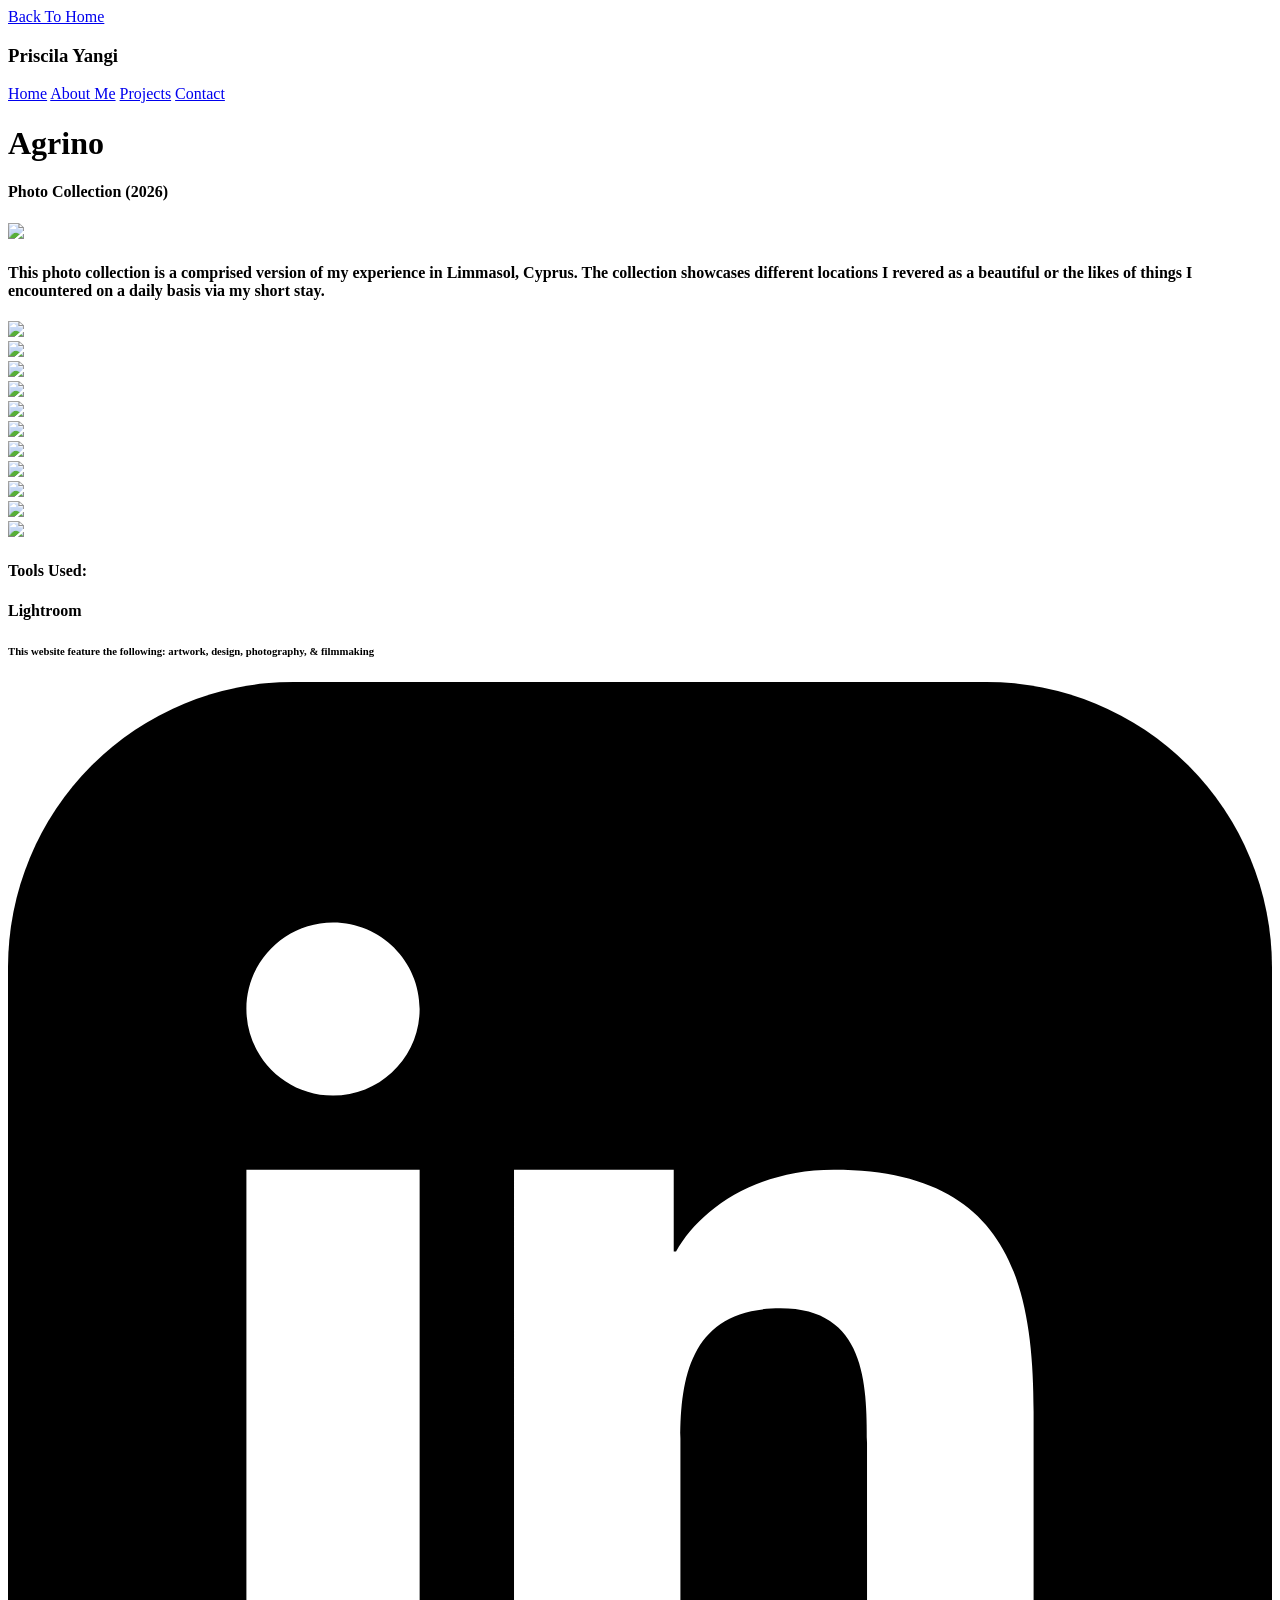
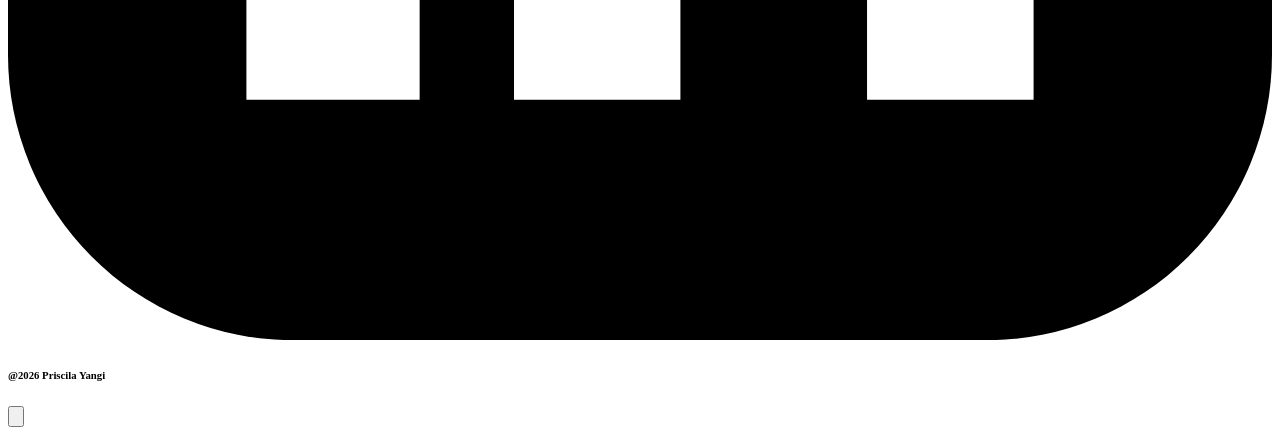
==== agrino.html @ fb5095ad "Add files via upload" ====
<!DOCTYPE html>
<html lang="en">
<head>
    <meta charset="UTF-8">
    <meta name="viewport" content="width=device-width, initial-scale=1.0">
    <link rel="stylesheet" type="text/css" href="css/style.css">
    <title>Agrino - Priscila Yangi</title>
    <link rel="icon" type="image/x-icon" href="/assets/favicon.ico">
</head>
<body>
    
    <a id="goBackBtn" title="Back To Home" href="index.html">Back To Home</a>

    <div class="main-nav">
        <header><h3>Priscila Yangi</h3></header>
        <nav>
            <a href="index.html#home">Home</a>
            <a href="index.html#about">About Me</a>
            <a href="index.html#projects" class="active">Projects</a>
            <a href="index.html#contact">Contact</a>
        </nav>
    </div>

    <main class="case-study-page">

        <!-- Header -->
        <div class="case-title-section">
            <h1 class="case-title">Agrino</h1>
            <h4 class="case-subtitle">Photo Collection (2026)</h4>
        </div>

        <!-- CAROUSEL 1 -->
        <div class="case-gallery-group full-box">
            <div class="carousel-wrapper">
                <!-- CAROUSEL IMAGES-->
                <div class="carousel-track">
                    <div class="carousel-slide graphic-popup-trigger">
                        <img src="images/agrino/trees.jpg" class="case-image">
                    </div>
                </div>
            </div>
        </div>

        <!-- Description -->
        <div class="case-text-section">
            <h4 class="case-paragraph">
               This photo collection is a comprised version of my experience in Limmasol, Cyprus. The collection showcases different locations I revered as a beautiful or the likes of things I encountered on a daily basis via my short stay. 
            </h4>
        </div>
        
        <!-- Long Image -->
        <div class="case-media-box full-box">
            <div class="media-container graphic-popup-trigger">
                <img src="images/agrino/seaview.jpg">
            </div>
        </div>
        
        <!-- Long Image -->
        <div class="case-media-box full-box">
            <div class="media-container graphic-popup-trigger">
                <img src="images/agrino/limassol-building.jpg">
            </div>
        </div>
        
        <!-- Long Image -->
        <div class="case-media-box full-box">
            <div class="media-container graphic-popup-trigger">
                <img src="images/agrino/rocks.jpg">
            </div>
        </div>
        
        <!-- Long Image -->
        <div class="case-media-box full-box">
            <div class="media-container graphic-popup-trigger">
                <img src="images/agrino/omodos.jpg">
            </div>
        </div>
        
        <!-- Long Image -->
        <div class="case-media-box full-box">
            <div class="media-container graphic-popup-trigger">
                <img src="images/agrino/rundown-home.jpg">
            </div>
        </div>
        
        <!-- Long Image -->
        <div class="case-media-box full-box">
            <div class="media-container graphic-popup-trigger">
                <img src="images/agrino/painting.jpg">
            </div>
        </div>
        
        <!-- Long Image -->
        <div class="case-media-box full-box">
            <div class="media-container graphic-popup-trigger">
                <img src="images/agrino/grafitti-x-person.jpg">
            </div>
        </div>
        
        <!-- Long Image -->
        <div class="case-media-box full-box">
            <div class="media-container graphic-popup-trigger">
                <img src="images/agrino/cat.jpg">
            </div>
        </div>
        
        <!-- Long Image -->
        <div class="case-media-box full-box">
            <div class="media-container graphic-popup-trigger">
                <img src="images/agrino/archaeology.jpg">
            </div>
        </div>
        
        <!-- Long Image -->
        <div class="case-media-box full-box">
            <div class="media-container graphic-popup-trigger">
                <img src="images/agrino/chair.jpg">
            </div>
        </div>
        
        <!-- Long Image -->
        <div class="case-media-box full-box">
            <div class="media-container graphic-popup-trigger">
                <img src="images/agrino/court.jpg">
            </div>
        </div>

        <!-- Tools -->
        <div class="case-metadata-row">
            <div class="meta-item-left"><h4>Tools Used:</h4></div>
            <div class="meta-item-right"><h4>Lightroom</h4></div>
        </div>

    </main>

    <!------------------------------------------------------------------------------------- 
    FOOTER
    -------------------------------------------------------------------------------------->
    <footer> 
        <div class="footer-left">
           <h6>This website feature the following: artwork, design, photography, & filmmaking</h6>
        </div>
        <div class="footer-right">
            <svg xmlns="http://w3.org" shape-rendering="geometricPrecision" text-rendering="geometricPrecision" image-rendering="optimizeQuality" fill-rule="evenodd" clip-rule="evenodd" viewBox="0 0 512 509.64"><rect width="512" height="509.64" rx="115.61" ry="115.61"/><path fill="#fff" d="M204.97 197.54h64.69v33.16h.94c9.01-16.16 31.04-33.16 63.89-33.16 68.31 0 80.94 42.51 80.94 97.81v116.92h-67.46l-.01-104.13c0-23.81-.49-54.45-35.08-54.45-35.12 0-40.51 25.91-40.51 52.72v105.86h-67.4V197.54zm-38.23-65.09c0 19.36-15.72 35.08-35.08 35.08-19.37 0-35.09-15.72-35.09-35.08 0-19.37 15.72-35.08 35.09-35.08 19.36 0 35.08 15.71 35.08 35.08zm-70.17 65.09h70.17v214.73H96.57V197.54z"/></svg>
            <h6>@2026 Priscila Yangi</h6>
        </div>
    </footer>

    
    <div id="graphic-popup" class="graphic-popup-overlay">
            <button class="graphic-popup-close" aria-label="Close viewer">
                <svg viewBox="0 0 24 24" xmlns="http://w3.org">
                    <path d="M19 6.41L17.59 5 12 10.59 6.41 5 5 6.41 10.59 12 5 17.59 6.41 19 12 13.41 17.59 19 19 17.59 13.41 12z"/>
                </svg>
            </button>
            <div class="graphic-popup-content">
                <img id="popup-target-img" src="" alt="Popup active image asset presentation" style="display: none;">
                <video id="popup-target-video" autoplay loop muted playsinline style="display: none;"></video>
            </div>
        </div>
    
    <!------------------------------------------------------------------------------------- 
    SCRIPTS
    -------------------------------------------------------------------------------------->
        <script src="https://cdn.jsdelivr.net/npm/gsap@3.15/dist/gsap.min.js"></script>
        <script src="https://cdn.jsdelivr.net/npm/gsap@3.15/dist/ScrollTrigger.min.js"></script>
        <script src="https://cdn.jsdelivr.net/npm/gsap@3.15/dist/ScrollToPlugin.min.js"></script>
    <script src="js/script.js"></script>
    
</body>
</html>
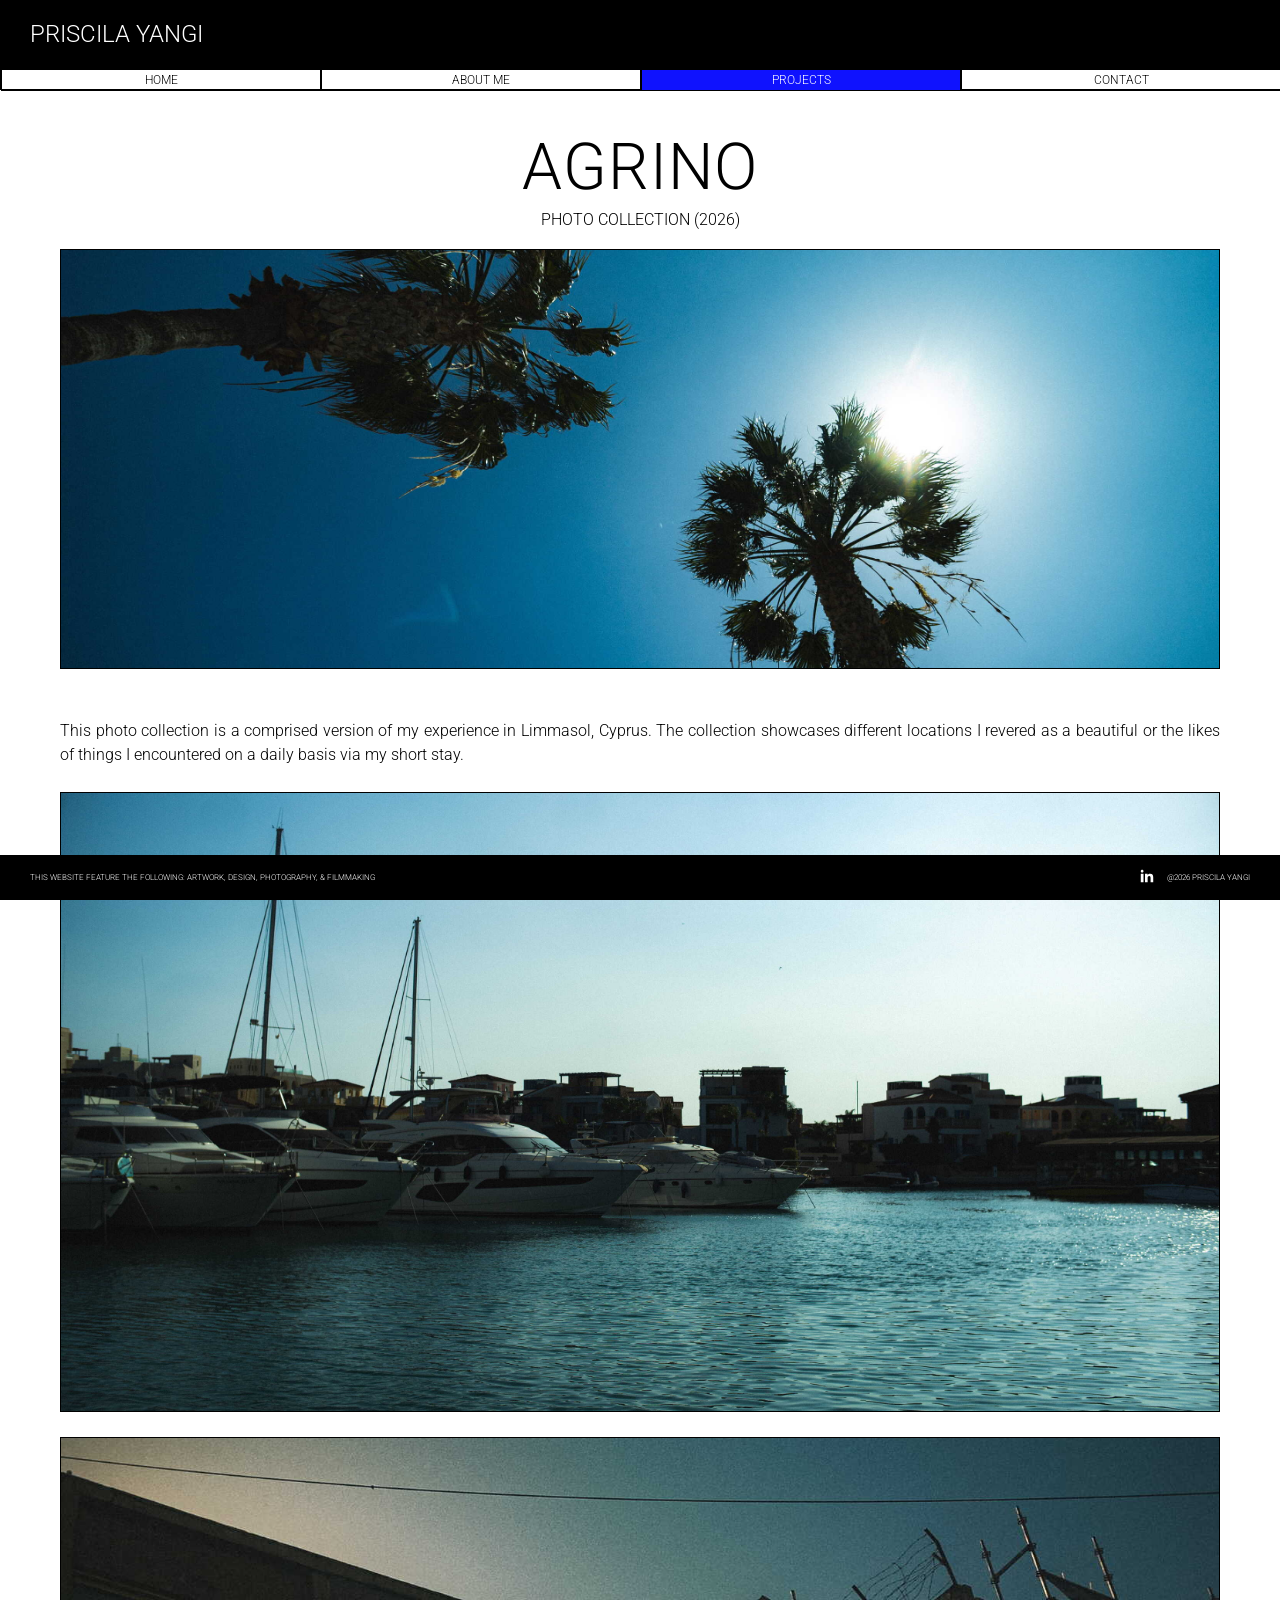
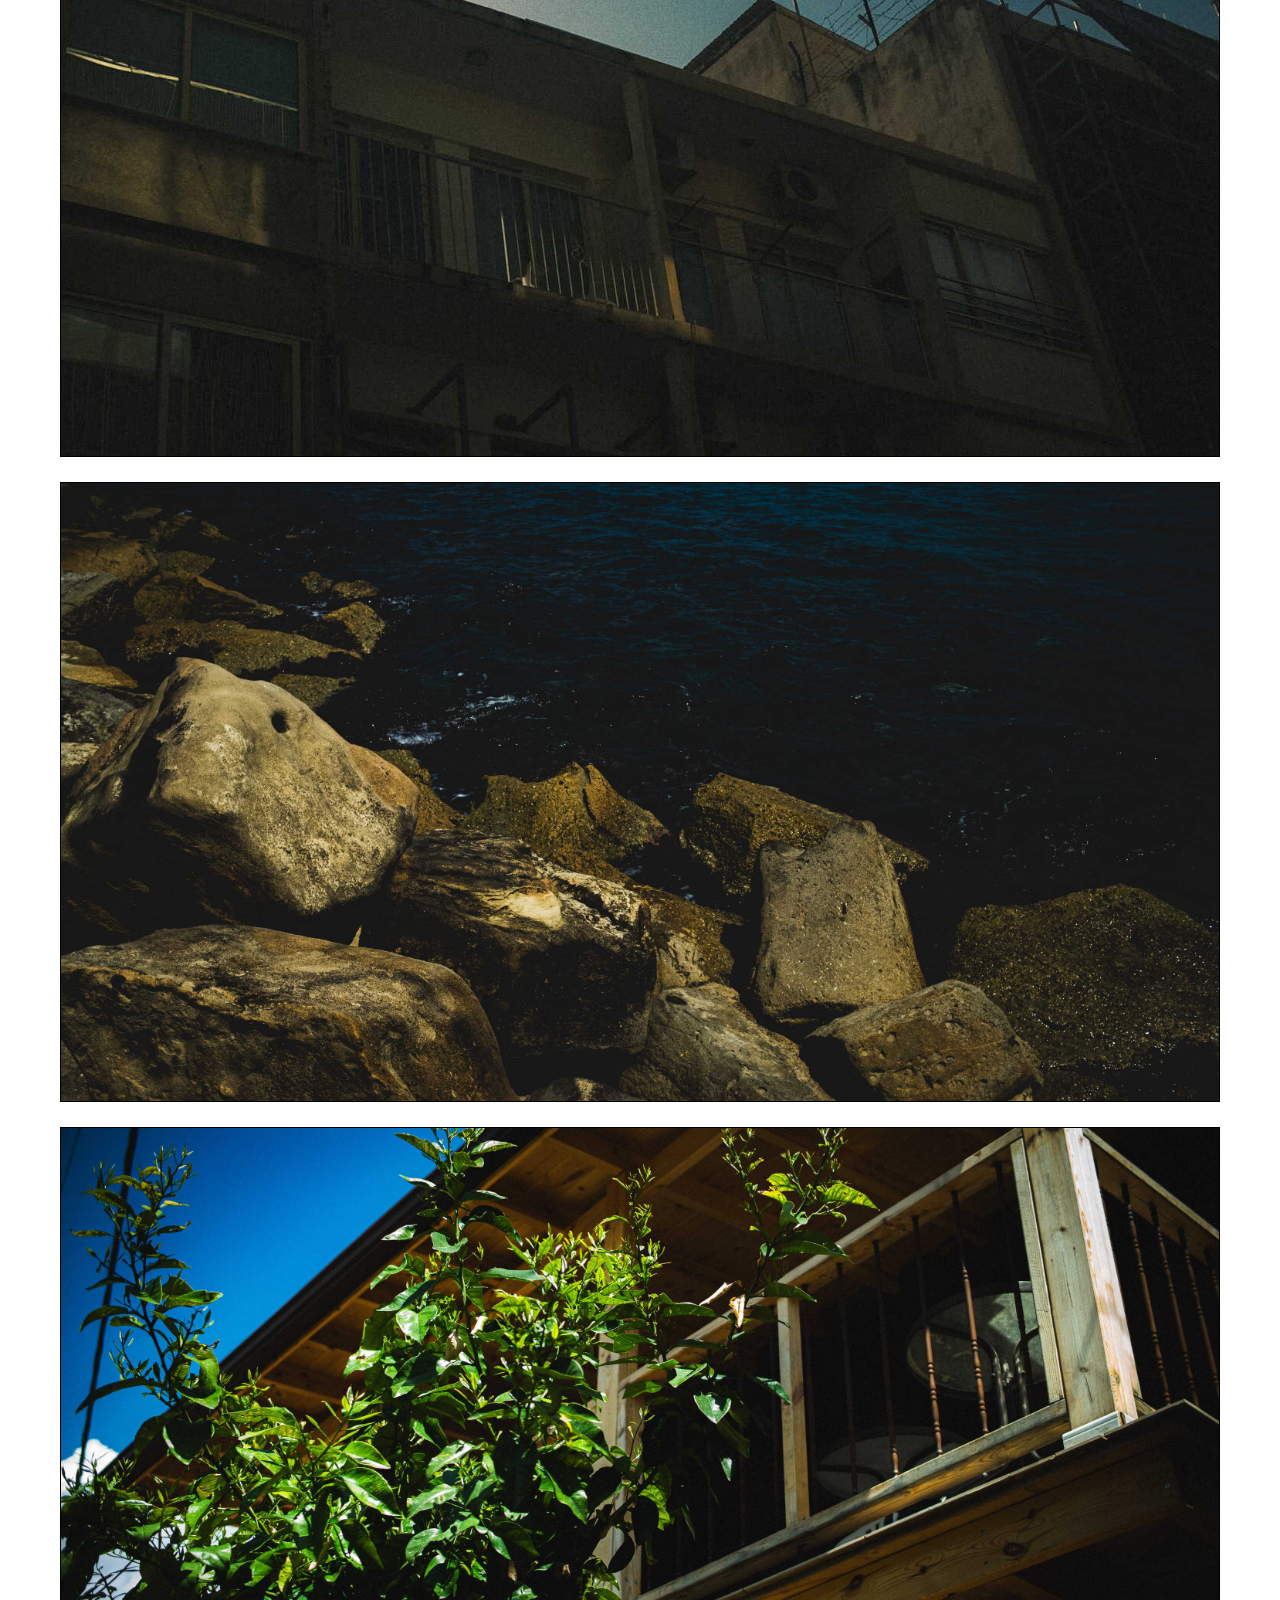
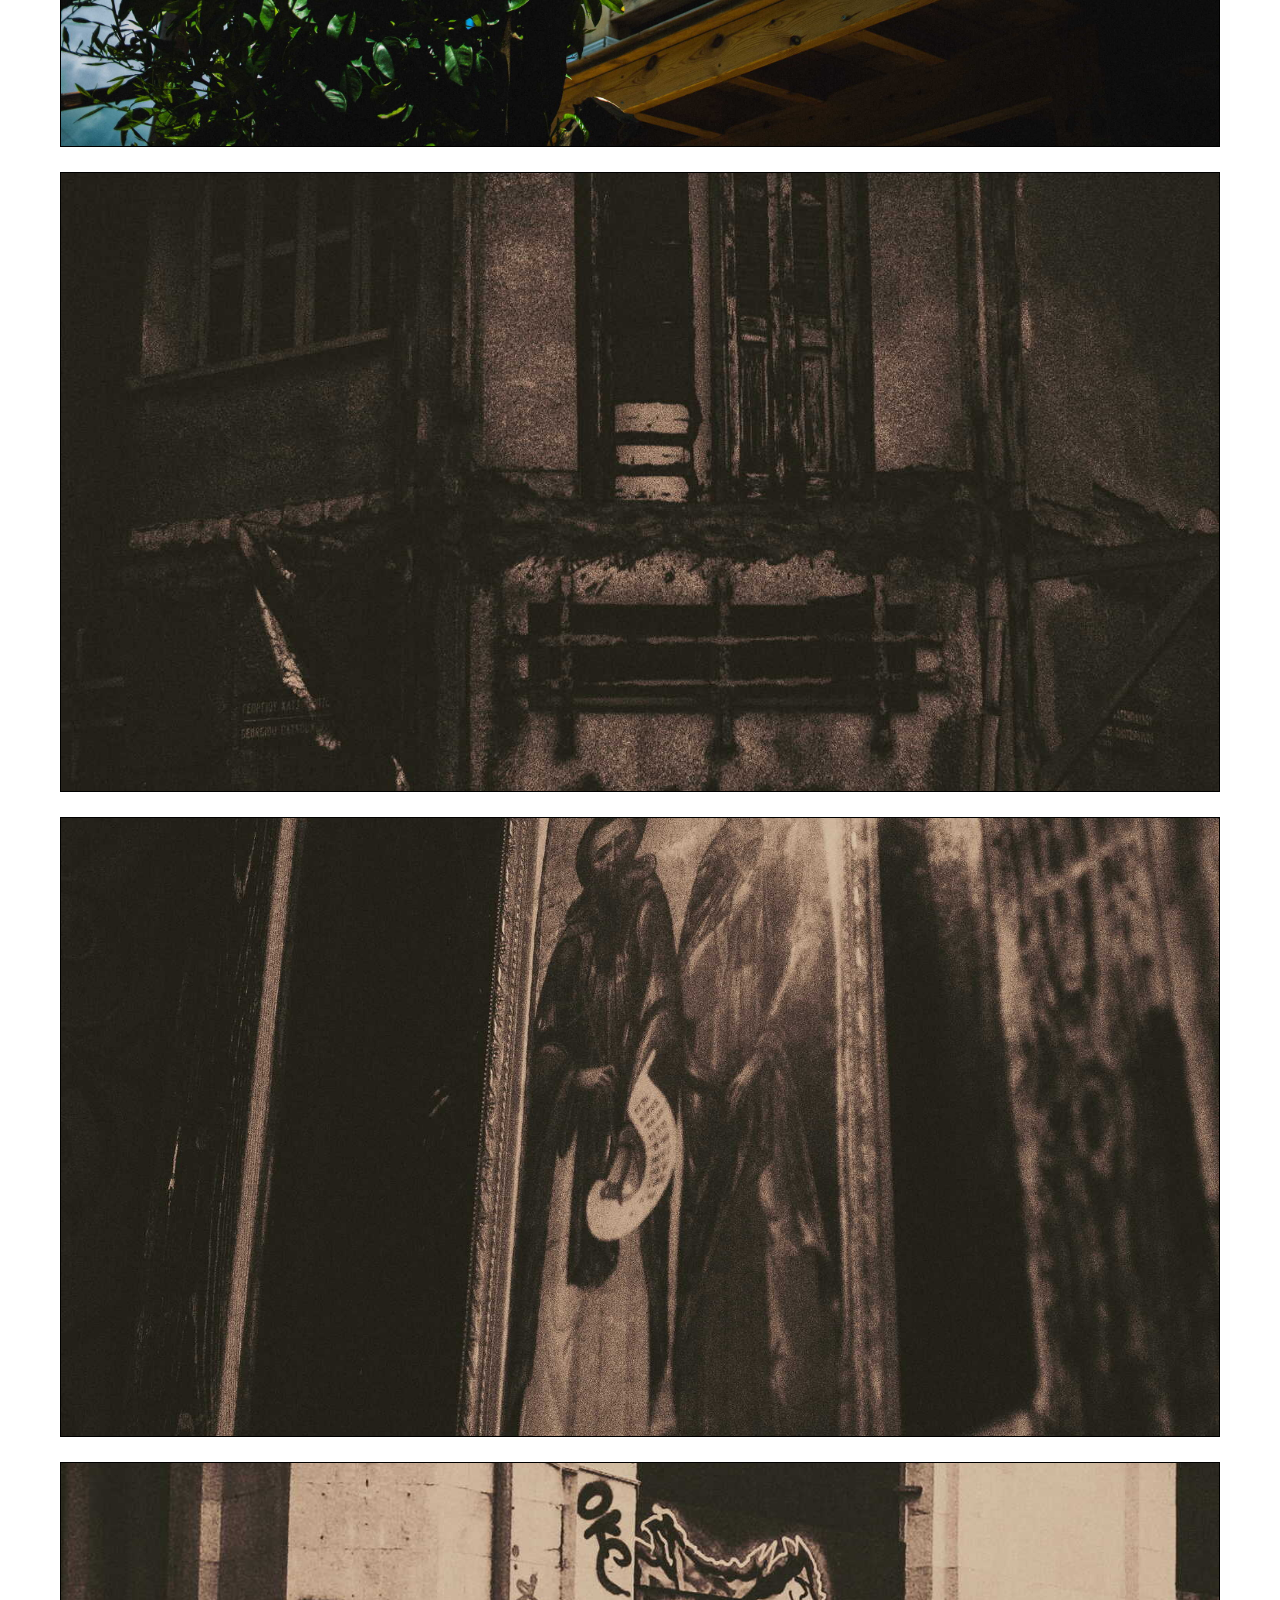
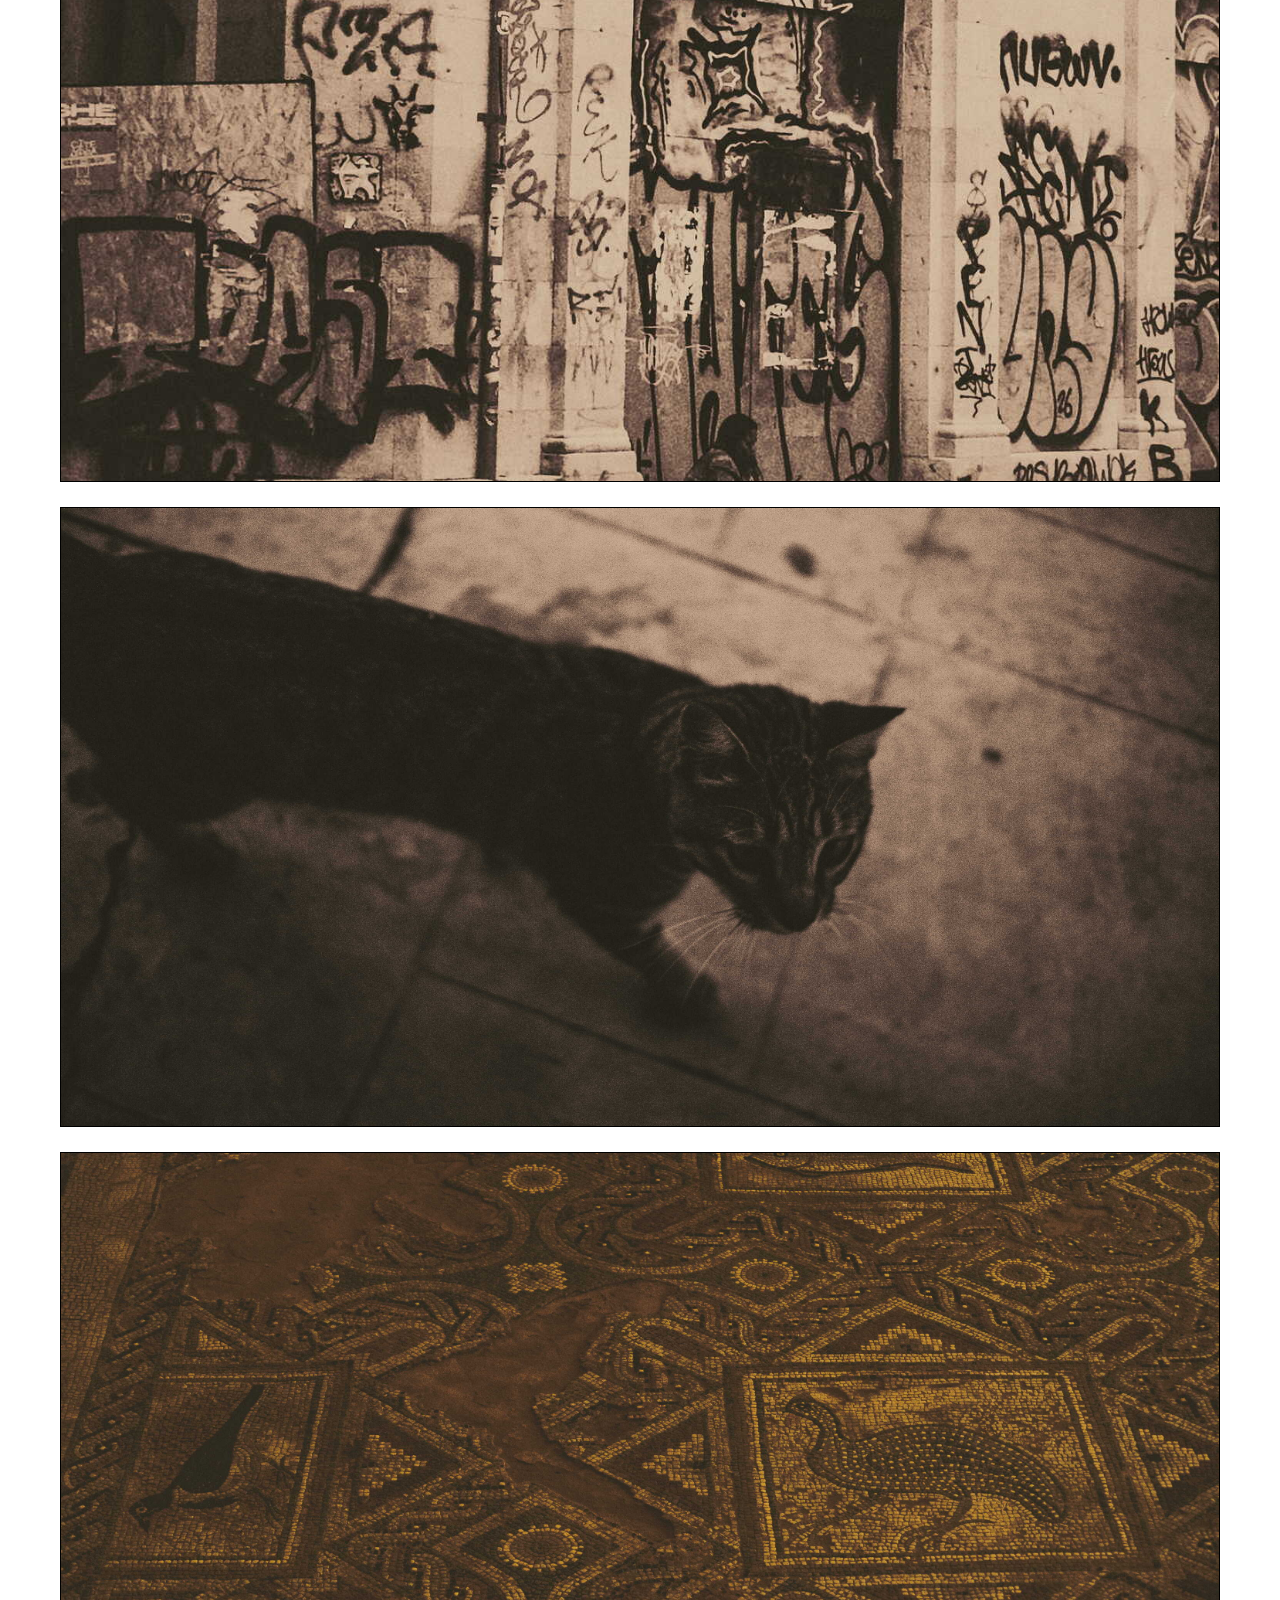
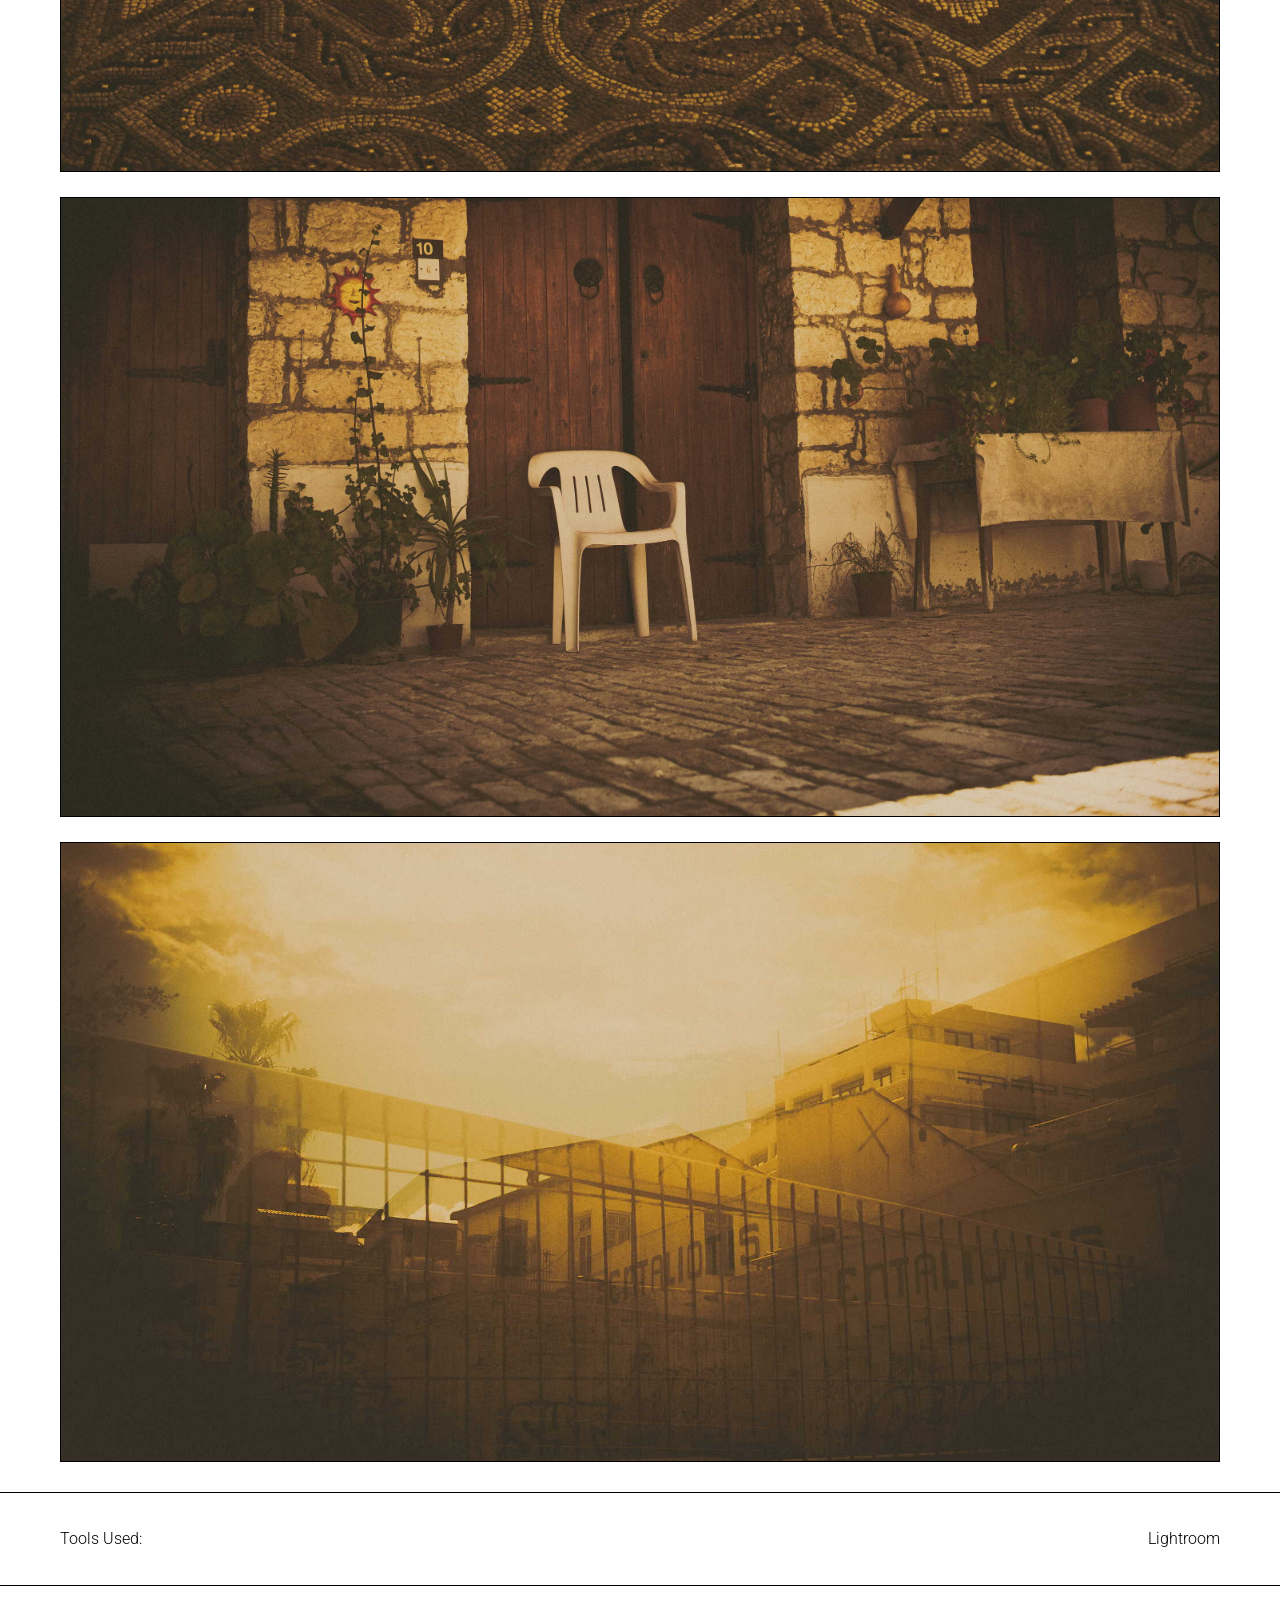
==== commit 1418bb55: "Add files via upload" ====
--- a/agrino.html
+++ b/agrino.html
@@ -140,8 +140,9 @@
         <div class="footer-left">
            <h6>This website feature the following: artwork, design, photography, & filmmaking</h6>
         </div>
+
         <div class="footer-right">
-            <svg xmlns="http://w3.org" shape-rendering="geometricPrecision" text-rendering="geometricPrecision" image-rendering="optimizeQuality" fill-rule="evenodd" clip-rule="evenodd" viewBox="0 0 512 509.64"><rect width="512" height="509.64" rx="115.61" ry="115.61"/><path fill="#fff" d="M204.97 197.54h64.69v33.16h.94c9.01-16.16 31.04-33.16 63.89-33.16 68.31 0 80.94 42.51 80.94 97.81v116.92h-67.46l-.01-104.13c0-23.81-.49-54.45-35.08-54.45-35.12 0-40.51 25.91-40.51 52.72v105.86h-67.4V197.54zm-38.23-65.09c0 19.36-15.72 35.08-35.08 35.08-19.37 0-35.09-15.72-35.09-35.08 0-19.37 15.72-35.08 35.09-35.08 19.36 0 35.08 15.71 35.08 35.08zm-70.17 65.09h70.17v214.73H96.57V197.54z"/></svg>
+            <a href="https://www.linkedin.com/in/priscilla-yangi-8616273a0/"><svg xmlns="http://www.w3.org/2000/svg" shape-rendering="geometricPrecision" text-rendering="geometricPrecision" image-rendering="optimizeQuality" fill-rule="evenodd" clip-rule="evenodd" viewBox="0 0 512 509.64"><rect width="512" height="509.64" rx="115.61" ry="115.61"/><path fill="#fff" d="M204.97 197.54h64.69v33.16h.94c9.01-16.16 31.04-33.16 63.89-33.16 68.31 0 80.94 42.51 80.94 97.81v116.92h-67.46l-.01-104.13c0-23.81-.49-54.45-35.08-54.45-35.12 0-40.51 25.91-40.51 52.72v105.86h-67.4V197.54zm-38.23-65.09c0 19.36-15.72 35.08-35.08 35.08-19.37 0-35.09-15.72-35.09-35.08 0-19.37 15.72-35.08 35.09-35.08 19.36 0 35.08 15.71 35.08 35.08zm-70.17 65.09h70.17v214.73H96.57V197.54z"/></svg></a>
             <h6>@2026 Priscila Yangi</h6>
         </div>
     </footer>
--- a/css/style.css
+++ b/css/style.css
@@ -0,0 +1,1372 @@
+@import url('https://fonts.googleapis.com/css2?family=Roboto:ital,wght@0,100..900;1,100..900&display=swap');
+
+/*==================================================================================
+ * ROOT STYLING
+ * ================================================================================*/
+
+:root{
+    --primary-colour: #FFFFFF ; 
+    --secondary-colour: #000000; 
+    --tertiary-colour: #D9D9D9; 
+    
+    --accent-colour1: #0F12FE; 
+    --accent-colour2: #FFAA00; 
+    --accent-colour3: #FF5AB0; 
+    --accent-colour4: #00FF0D; 
+    --accent-colour5: #FFF200; 
+    
+    --h1: 64px;
+    --h2: 32px;
+    --h3: 24px;
+    --h4: 16px;
+    --h5: 12px;
+    --h6: 8px;
+}
+
+/*==================================================================================
+ * MAIN 
+ * ================================================================================*/
+
+*{
+    box-sizing: border-box;
+    font-family: 'Roboto', sans-serif;
+    font-weight: 300;
+}
+
+/*==================================================================================
+ * MAIN [body]
+ * ================================================================================*/
+
+html, body{
+    overflow-x: hidden;
+}
+
+body{
+    padding: 0;
+    margin: 0;
+    color: var(--secondary-colour);
+    background-color: var(--primary-colour);
+    
+}
+
+/*==================================================================================
+ * TYPOGRAPHY
+ * ================================================================================*/
+
+h1{font-size: var(--h1);}
+h2{font-size: var(--h2);}
+h3{font-size: var(--h3);}
+h4{font-size: var(--h4);}
+h5{font-size: var(--h5);}
+h6{font-size: var(--h6);}
+
+a{text-decoration: none; font-size: 12px;}
+
+
+/* ======================================================== 
+CUSTOM SCROLLBAR
+======================================================== */
+
+::-webkit-scrollbar{
+    width: 10px;
+}
+
+::-webkit-scrollbar-track{
+    background: var(--secondary-colour);
+}
+
+::-webkit-scrollbar-thumb{
+    background: var(--primary-colour);
+    border: var(--secondary-colour) 3px solid;
+    border-radius: 5px;
+}
+
+
+/*==================================================================================
+ * NAVIGATION BAR
+ * ================================================================================*/
+
+header{
+    background-color: var(--secondary-colour);
+    color: var(--primary-colour);
+    height: 7.5vh;
+    width: 100%;
+    display: flex;
+    align-items: center;
+    padding-left: 30px;
+}
+
+nav{
+    height: 2.5vh;
+    border: var(--secondary-colour) 1px solid;
+    background-color: var(--primary-colour);
+    color: var(--secondary-colour);
+    display: flex;
+    align-content: center;
+}
+
+nav a{
+    height: 2.5vh;
+    width: 25vw;
+    text-align: center;
+    align-content: center;
+    color: var(--secondary-colour);
+    border: var(--secondary-colour) 1px solid;
+    transition: all 0.3s ease;
+}
+
+nav a:hover {
+    height: 2.5vh;
+    background-color: var(--accent-colour1);
+    color: var(--primary-colour);
+}
+
+.main-nav {
+    position: fixed;
+    top: 0;
+    left: 0;
+    width: 100%;
+    text-transform: uppercase;
+    z-index: 9999;
+    display: grid;
+    grid-template-rows: auto auto; 
+}
+
+.main-nav a.active{
+    background-color: var(--accent-colour1);
+    color: var(--primary-colour); 
+}
+
+/* ==================================================================================
+ * FOOTER
+ * ================================================================================*/
+
+
+
+footer{
+    background-color: var(--secondary-colour);
+    color: var(--primary-colour);
+    height: 5vh;
+    width: 100%;
+    position: fixed;
+    bottom: 0;
+    display: flex;
+    justify-content: space-between;
+    align-items: center;
+    padding: 0 30px;
+    z-index: 99999999999999;
+    text-transform: uppercase;
+}
+
+
+.footer-right{
+    display: flex;
+    justify-content: center;
+    align-items: center;
+}
+
+
+.footer-right svg{
+    width: 20px;
+    height: 20px;
+    margin-right: 10px;
+}
+
+/* ==================================================================================
+ * SELECTORS [HR, IMAGE, SECTION]
+ * ================================================================================*/
+
+image{ 
+    display: hidden;
+}
+
+hr{
+    height: 1px;
+    background-color: var(--secondary-colour);
+    border: none;
+}
+
+
+section {
+    position: relative;
+    display: flex;
+    align-items: center;
+    justify-content: center;
+    margin-top: 10vh;
+    height: auto !important; 
+    min-height: 85vh; 
+    padding-bottom: 5vh;
+    width: 100%;
+    overflow: hidden;
+    scroll-margin-top: 10vh;
+}
+
+/* ==================================================================================
+ * HOME
+ * ================================================================================*/
+
+#home{
+    background-color: var(--tertiary-colour);
+}
+
+.hero-background{
+    position: absolute;
+    display: flex;
+    justify-content: center;
+    align-items: center;
+    top: 0;
+    left: 50%;
+    transform: translateX(-50%);
+    width: 1864px;
+    height: 864px; 
+    max-width: none;
+    z-index: 0;
+    pointer-events: none;
+    padding: 0 100px;
+}
+
+.prof-tag, .sticker-tag, .hero-btn-container{
+    z-index: 2;
+}
+
+.prof-tag{
+    position: absolute;
+    border: var(--secondary-colour) 1px solid;
+    background-color: var(--primary-colour);
+    height: 100px;
+    width: 300px;
+    display: flex;
+    justify-content: center;
+    align-items: center;
+}
+
+.sticker-tag{
+    position: relative;
+    border: var(--secondary-colour) 1px solid;
+    background-color: var(--primary-colour);
+    height: 55px;
+    width: 200px;
+    display: flex;
+    flex-direction: column;
+    justify-content: center;
+    align-items: center;
+    margin-top: 100px;
+    text-transform: uppercase;
+}
+
+.info-arrow{
+    display: flex;
+    justify-content: center;
+    align-items: center;
+    animation: pulse-down 1.5s ease infinite;
+}
+
+.info-arrow path{fill: var(--secondary-colour);}
+
+@keyframes pulse-down{
+    0%{transform: translateY(-15px);}
+    50%{transform: translateY(-10px);}
+    100%{transform: translateY(-15px);}
+}
+
+.hero-btn{
+    background-color: var(--accent-colour1);
+    color: var(--primary-colour);
+    text-transform: uppercase;
+    width: 125px;
+    height: 20px;
+    display: flex;
+    justify-content: center;
+    align-items: center;
+    border: var(--secondary-colour) 1px solid;
+    border-radius: 20px;
+    transition: all 0.3s ease;
+}
+
+.hero-btn:hover{
+    background-color: var(--secondary-colour);
+    color: var(--primary-colour);
+}
+
+.hero-btn-container{
+    position: absolute;
+    width: 80vw;
+    display: flex;
+    justify-content: space-between;
+}
+
+/* ==================================================================================
+ * ABOUT
+ * ================================================================================*/
+
+#about{
+    flex-direction: column;
+    padding: 0 60px;
+}
+
+.about-title{text-transform: uppercase;}
+
+.achievements{
+    width: 100%;
+    display: flex;
+    justify-content: space-between;
+    padding: 0;
+    height: 20px;
+}
+
+/* ==================================================================================
+ * PROJECTS
+ * ================================================================================*/
+
+#projects {
+    display: block;
+    width: 100%;
+    height: auto !important; 
+    position: relative;
+    margin-top: 10vh; 
+    margin-bottom: 0 !important;
+    padding: 0 !important;
+    overflow: visible;
+}
+
+.project-view {
+    display: grid;
+    grid-template-columns: repeat(2, 1fr);
+    grid-auto-rows: minmax(400px, auto); 
+    width: 100%;
+    height: auto !important; 
+    box-sizing: border-box;
+    margin: 0 !important;
+    scroll-margin-top: 10vh;
+}
+
+section:not(#projects) {
+    position: relative;
+    display: flex;
+    flex-direction: column;
+    align-items: center;
+    justify-content: center;
+    margin-top: 10vh;
+    height: 90vh;
+    width: 100%;
+    overflow: hidden;
+    scroll-margin-top: 10vh;
+}
+
+/* ==================================================================================
+ * CONTACT
+ * ================================================================================*/
+
+#contact {
+    margin-top: 10vh !important;
+}
+
+.projects-nav {
+    position: fixed;
+    bottom: 5vh;
+    left: 0;
+    width: 100%;
+    height: 2.5vh;
+    display: flex;
+    background-color: var(--primary-colour);
+    border: var(--secondary-colour) 1px solid;
+    z-index: 99999;
+}
+
+.projects-nav a {
+    height: 100%;
+    width: 25vw;
+    display: flex;
+    justify-content: center;
+    align-items: center;
+    text-align: center;
+    color: var(--secondary-colour);
+    text-transform: uppercase;
+    font-size: 0.75rem;
+    pointer-events: none;
+    cursor: default;
+}
+
+.projects-nav a.design.active { 
+    background-color: var(--accent-colour2) !important; 
+    color: var(--secondary-colour) !important; 
+}
+.projects-nav a.photography.active { 
+    background-color: var(--accent-colour3) !important; 
+    color: var(--secondary-colour) !important; 
+}
+.projects-nav a.artwork.active { 
+    background-color: var(--accent-colour4) !important; 
+    color: var(--secondary-colour) !important; 
+}
+.projects-nav a.filmmaking.active { 
+    background-color: var(--accent-colour5) !important; 
+    color: var(--secondary-colour) !important; 
+}
+
+.project-link{
+    display: block;
+    width: 100%;
+    height: 100%;
+    color: inherit;
+    overflow: hidden;
+}
+
+#project-cursor-tag{
+    position: fixed;
+    top: 0;
+    left: 0;
+    pointer-events: none;
+    background-color: var(--secondary-colour);
+    color: var(--primary-colour);
+    padding: 6px 12px;
+    font-size: 0.85rem;
+    text-transform: uppercase;
+    z-index: 99999;
+    white-space: nowrap;
+    
+    opacity: 0;
+    translate: 20px 20px;
+    transform: scale(0.8);
+    transition: opacity 0.2s ease, transform 0.2s ease;
+}
+
+#project-cursor-tag.visible{
+    opacity: 1;
+    transform: scale(1);
+}
+
+.grid-2 {
+    position: relative;
+    height: 50vh; 
+    min-height: 400px;
+    width: 100%;
+    border: var(--secondary-colour) 1px solid;
+    display: flex;
+    flex-direction: column;
+    justify-content: space-between;
+    overflow: hidden;
+}
+
+.grid-4 {
+    position: relative;
+    height: 50vh; 
+    min-height: 400px;
+    width: 100%;
+    border: var(--secondary-colour) 1px solid;
+    display: flex;
+    flex-direction: column;
+    justify-content: space-between; 
+    overflow: hidden;
+}
+
+.project-img {
+    position: relative;
+    width: 100%;
+    height: 100% !important; 
+    flex-grow: 1; 
+    object-fit: cover;
+    object-position: center;
+    z-index: 1;
+    pointer-events: none;
+}
+
+/* ==================================================================================
+ * PROJECT INFO
+ * ================================================================================*/
+
+.project-info-container {
+    position: absolute; 
+    bottom: 0;
+    left: 0;
+    z-index: 2;
+    height: 80px; 
+    width: 100%;
+    background-color: var(--primary-colour);
+    border-top: var(--secondary-colour) 1px solid;
+    padding: 0 10px;
+    box-sizing: border-box;
+    display: flex;
+    flex-direction: row;
+    justify-content: space-between;
+    align-items: center;
+}
+
+.pic-left{
+    display: flex;
+    flex-direction: column;
+    justify-content: center;
+    width: 100%;
+}
+
+.pic-right{
+    display: flex;
+    flex-direction: column;
+    text-align: right;
+    width: 100%;
+}
+
+.pic-right h3, .pic-left{
+    margin: 0;
+    line-height: 1.2;
+}
+
+.role-title{
+    text-transform: uppercase;
+    margin: 0;
+}
+
+.project-title{
+    text-transform: uppercase;
+}
+
+.date-title{
+    display: flex;
+    align-items: center;
+}
+
+.date-title h3{
+    padding-right: 5px;
+    margin: 0;
+}
+
+.about-project{
+    margin: 0;
+}
+
+/* ==================================================================================
+ * CONTACT
+ * ================================================================================*/
+
+
+#contact{
+    display: block;
+}
+
+.contact-heading{
+    display: flex;
+    flex-direction: column;
+    margin: 10px 0;
+    padding: 0 30px;
+}
+
+.contact-container{
+    display: flex;
+    justify-content: space-between;
+    align-items: stretch;
+    width: 100%;
+}
+
+.cc-left{
+    border: var(--secondary-colour) 1px solid;
+    width: 50%;
+    min-height: 62vh;
+    text-transform: uppercase;
+    margin: 0;
+}
+
+.cc-left h3{
+    width: 20vw;
+    padding: 0 30px;
+    text-align: justify;
+}
+
+.cc-right{
+    text-transform: uppercase;
+    padding: 0 30px;
+    width: 50%;
+    min-height: 62vh;
+    border: var(--secondary-colour) 1px solid;
+    margin: 0;
+    
+}
+
+/* ==================================================================================
+ * FORM
+ * ================================================================================*/
+
+input{
+    border-top: none;
+    border-left: none;
+    border-right: none;
+    border-bottom: var(--secondary-colour) 1px solid ;
+    padding-top: 10px;
+}
+
+label{
+    font-size: var(--h5);
+}
+
+.contact-name{
+    display: flex;
+    justify-content: space-between;
+    width: 100%;
+}
+
+.contact-name div{
+    display: flex;
+    flex-direction: column;
+}
+
+.contact-name div{
+    flex-direction: column;
+    width: 45%
+}
+
+.contact-company, .contact-email, .contact-information{
+    display: flex;
+    flex-direction: column;
+    margin: 20px 0;
+}
+
+.contact-information label{
+    padding: 10px 0;
+}
+
+textarea{
+    background-color: var(--tertiary-colour);
+    height: 15vh;
+    width: 100%;
+}
+
+.submit-btn{
+    background-color: var(--secondary-colour);
+    color: var(--primary-colour);
+    text-transform: uppercase;
+    text-align: center;
+    width: 100%;
+    margin-top: 10px;
+    font-size: var(--h4);
+    padding: 10px 0;
+    transition: all 0.3s ease;
+}
+
+.submit-btn:hover{
+    background-color: var(--accent-colour1);
+}
+
+/* ==================================================================================
+ * OTHER CONTACT
+ * ================================================================================*/
+
+.self-contact{
+    margin: 0;
+    display: flex;
+    justify-content: space-between;
+    align-items: center;
+    padding: 16px 30px;
+    width: 100%;
+}
+
+.self-contact h4{
+    margin: 0;
+    display: flex;
+    justify-content: center;;
+    align-items: center;
+}
+
+/* ==================================================================================
+ * POPUP MODAL
+ * ================================================================================*/
+
+.graphic-popup-trigger {
+    cursor: pointer;
+}
+
+.graphic-popup-overlay {
+    position: fixed;
+    top: 0;
+    left: 0;
+    width: 100vw;
+    height: 100vh;
+    background-color: rgba(0, 0, 0, 0.95);
+    z-index: 100000000000;
+    display: flex;
+    justify-content: center;
+    align-items: center;
+    opacity: 0;
+    pointer-events: none;
+    transition: opacity 0.3s cubic-bezier(0.25, 0.46, 0.45, 0.94);
+}
+
+.graphic-popup-overlay.active {
+    opacity: 1;
+    pointer-events: all;
+}
+
+.graphic-popup-content {
+    position: relative;
+    max-width: 90vw;
+    max-height: 85vh;
+    display: flex;
+    justify-content: center;
+    align-items: center;
+}
+
+#popup-target-img, 
+#popup-target-video {
+    max-width: 100%;
+    max-height: 100%;
+    object-fit: contain;
+    border: var(--primary-colour) 1px solid;
+    box-shadow: 0 30px 60px rgba(0, 0, 0, 0.7);
+    transform: scale(0.95);
+    transition: transform 0.3s cubic-bezier(0.25, 0.46, 0.45, 0.94);
+}
+
+.graphic-popup-overlay.active #popup-target-img,
+.graphic-popup-overlay.active #popup-target-video {
+    transform: scale(1);
+}
+
+.graphic-popup-close {
+    position: absolute;
+    top: 4vh;
+    right: 4vw;
+    width: 44px;
+    height: 44px;
+    background: none;
+    border: none;
+    cursor: pointer;
+    display: flex;
+    justify-content: center;
+    align-items: center;
+    z-index: 10;
+}
+
+.graphic-popup-close svg {
+    width: 32px;
+    height: 32px;
+    fill: var(--primary-colour);
+    transition: transform 0.2s ease, fill 0.2s ease;
+}
+
+.graphic-popup-close:hover svg {
+    transform: rotate(90deg);
+    fill: var(--accent-colour1);
+}
+
+#popup-target-img, 
+#popup-target-video {
+    /* calc(100vw - 120px) accounts for 60px on the left + 60px on the right */
+    max-width: calc(100vw - 120px) !important;
+    max-height: calc(100vh - 120px) !important;
+    
+    object-fit: contain;
+    border: var(--primary-colour) 1px solid;
+    box-shadow: 0 30px 60px rgba(0, 0, 0, 0.7);
+    transform: scale(0.95);
+    transition: transform 0.3s cubic-bezier(0.25, 0.46, 0.45, 0.94);
+}
+
+
+
+/* ==================================================================================
+ * CASE STUDIES [EACH PROJECT IN MORE DETAIL]
+ * ================================================================================*/
+
+
+.case-study-page {
+    display: block;
+    width: 100%;
+    background-color: var(--primary-colour);
+    color: var(--secondary-colour);
+    padding-top: 10vh; 
+    padding-bottom: 5vh; 
+}
+
+.case-title-section {
+    text-align: center;
+    text-transform: uppercase;
+    padding: 40px 0 20px 0;
+}
+
+.case-title {
+    font-size: var(--h1);
+    margin: 0 0 5px 0;
+    letter-spacing: 1px;
+}
+
+.case-subtitle {
+    margin: 0;
+}
+
+.case-text-section {
+    display: block;
+    width: 100%;
+    padding: 25px 60px; 
+}
+
+.case-paragraph {
+    line-height: 1.5;
+    text-align: justify;
+    margin: 0;
+}
+
+.case-notice-section {
+    display: block;
+    width: 100%;
+    text-align: center;
+    text-transform: uppercase;
+    padding: 40px 60px;
+}
+
+.case-notice-text {
+    line-height: 1.5;
+    margin: 0;
+}
+
+.case-media-box {
+    display: block;
+    width: 100%;
+    padding: 0 60px;
+    margin-bottom: 25px;
+}
+
+.full-box .media-container {
+    width: 100%;
+    height: 620px;
+}
+
+.media-container {
+    position: relative;
+    width: 100%;
+    height: 100%;
+    border: var(--secondary-colour) 1px solid;
+    background-color: var(--tertiary-colour);
+    overflow: hidden;
+}
+
+.case-media-box .video-container {
+    position: relative;
+    width: 100%;
+    aspect-ratio: 16 / 9; 
+    background-color: var(--secondary-colour);
+    border: var(--secondary-colour) 1px solid;
+    overflow: hidden;
+    height: auto !important;
+}
+
+.case-media-box .video-container iframe {
+    width: 100%;
+    height: 100%;
+    border: none;
+    display: block;
+}
+
+
+.case-image {
+    width: 100%;
+    height: 100%;
+    object-fit: cover;
+    object-position: center;
+}
+
+/* ==================================================================================
+ * LABELLING
+ * ================================================================================*/
+
+.media-center-label {
+    position: absolute;
+    top: 50%;
+    left: 50%;
+    transform: translate(-50%, -50%);
+    text-transform: uppercase;
+    z-index: 2;
+    pointer-events: none;
+}
+
+.media-corner-label {
+    position: absolute;
+    bottom: 0;
+    left: 0;
+    background-color: var(--primary-colour);
+    border-top: var(--secondary-colour) 1px solid;
+    border-right: var(--secondary-colour) 1px solid;
+    padding: 4px 8px;
+    z-index: 3;
+    pointer-events: none;
+}
+
+.case-grid-section {
+    display: grid;
+    grid-template-columns: repeat(2, 1fr);
+    grid-template-rows: repeat(2, 1fr);
+    width: 100%;
+    padding: 0; 
+}
+
+.case-metadata-row {
+    display: flex;
+    justify-content: space-between;
+    align-items: center;
+    width: 100%;
+    padding: 15px 60px;
+    border-top: var(--secondary-colour) 1px solid;
+    border-bottom: var(--secondary-colour) 1px solid;
+    margin: 30px 0;
+}
+
+.case-cta-section {
+    display: flex;
+    justify-content: center;
+    width: 100%;
+    padding: 40px 0;
+}
+
+.case-cta-link {
+    font-size: var(--h4);
+    color: var(--secondary-colour);
+    text-transform: capitalize;
+    text-decoration: underline;
+    text-underline-offset: 4px;
+    transition: all 0.3s ease;
+    padding: 10px;
+}
+
+.case-cta-link:hover {
+    background-color: var(--secondary-colour);
+    color: var(--primary-colour);
+}
+
+.video-container {
+    position: relative;
+    width: 100%;
+    height: 100%;
+    background-color: var(--secondary-colour); 
+    display: flex;
+    justify-content: center;
+    align-items: center;
+}
+
+.video-container iframe {
+    width: 100%;
+    height: 100%;
+    border: none;
+    object-fit: cover;
+}
+
+iframe{
+    height: 100px;
+}
+
+/* ==================================================================================
+ * GRID
+ * ================================================================================*/
+
+.grid-box {
+    padding: 0 60px 0 60px;
+    margin-bottom: 30px;
+}
+
+.grid-box .media-container {
+    aspect-ratio: 1 / 0.8; 
+}
+
+.photography-title{
+    padding: 0 60px;
+    text-align: center;
+}
+
+
+/* ==================================================================================
+ * PORTRAIT BOX
+ * ================================================================================*/
+
+.portrait-box {
+    display: flex;
+    justify-content: center;
+    width: 100%;
+    margin-bottom: 25px;
+    padding: 0 60px;
+}
+
+.portrait-box .media-container {
+    width: 100%;
+    max-width: 480px;       
+    height: auto;              
+    border: var(--secondary-colour) 1px solid;
+    background-color: var(--tertiary-colour);
+}
+
+.portrait-box .case-image {
+    width: 100%;
+    height: 100%;
+    object-fit: cover;
+    object-position: center;
+}
+
+@media (max-width: 768px) {
+    .portrait-box {
+        padding: 0 30px;       
+    }
+    .portrait-box .media-container {
+        max-width: 100%;       
+    }
+}
+
+/* ==================================================================================
+ * GO BACK BTN
+ * ================================================================================*/
+#goBackBtn {
+    position: fixed;
+    bottom: 5vh;
+    left: 50%;
+    transform: translateX(-50%);
+    z-index: 999;
+    font-size: var(--h5);
+    text-transform: uppercase;
+    text-align: center;
+    background-color: var(--secondary-colour);
+    color: var(--primary-colour);
+    cursor: pointer;
+    padding: 7.5px 24px;
+    border: var(--secondary-colour) 1px solid;
+    
+    opacity: 0;
+    pointer-events: none;
+    transition: opacity 0.4s ease, background-color 0.2s ease, color 0.2s ease;
+}
+
+
+#goBackBtn.visible {
+    opacity: 1;
+    pointer-events: all;
+}
+
+#goBackBtn:hover {
+    background-color: var(--accent-colour1);
+    color: var(--primary-colour);
+    border-color: var(--accent-colour1);
+}
+
+
+/* ==================================================================================
+ * CAROUSEL & FOOTNOTE STYLING
+ * ================================================================================*/
+
+.case-gallery-group {
+    display: block;
+    width: 100%;
+    margin-bottom: 25px;
+}
+
+.case-gallery-group.full-box {
+    padding: 0 60px;
+}
+
+.carousel-wrapper {
+    position: relative;
+    width: 100%;
+    height: 420px;
+    border: var(--secondary-colour) 1px solid;
+    background-color: var(--tertiary-colour);
+    overflow: hidden;
+}
+
+/* Horizontal scroll track alignment */
+.carousel-track {
+    display: flex;
+    width: 100%;
+    height: 100%;
+    overflow-x: scroll;
+    overflow-y: hidden;
+    scroll-snap-type: x mandatory;
+    scroll-behavior: smooth;
+    -webkit-overflow-scrolling: touch;
+}
+
+/* Hide nav scroll bar */
+.carousel-track::-webkit-scrollbar {
+    display: none;
+}
+.carousel-track {
+    -ms-overflow-style: none;
+    scrollbar-width: none;
+}
+
+.carousel-slide {
+    flex: 0 0 100%;
+    width: 100%;
+    height: 100%;
+    position: relative;
+    scroll-snap-align: start;
+}
+
+.carousel-slide img,
+.carousel-slide video,
+.media-container img,
+.media-container video,
+.grid-4 img{
+    width: 100%;
+    height: 100%;          
+    object-fit: cover;     
+    object-position: center center; 
+    display: block;
+}
+
+.carousel-arrow {
+    position: absolute;
+    top: 50%;
+    transform: translateY(-50%);
+    width: 40px;
+    height: 40px;
+    background-color: var(--primary-colour);
+    border: var(--secondary-colour) 1px solid;
+    cursor: pointer;
+    z-index: 10;
+    display: flex;
+    justify-content: center;
+    align-items: center;
+    transition: all 0.25s ease;
+}
+
+.carousel-arrow:hover {
+    background-color: var(--accent-colour1);
+}
+
+.carousel-arrow:hover svg {
+    fill: var(--primary-colour);
+}
+
+.carousel-arrow svg {
+    width: 24px;
+    height: 24px;
+    fill: var(--secondary-colour);
+    transition: fill 0.25s ease;
+}
+
+.prev-btn { left: 20px; }
+.next-btn { right: 20px; }
+
+
+/* ==================================================================================
+ * MOBILE OPTIMIZATIONS (768px and below) [INDEX]
+ * ================================================================================*/
+@media (max-width: 768px) {
+    
+    .main-nav nav a{
+        font-size: 8px;
+    }
+
+    /* ===============================================================================
+    * HOME
+    * ===============================================================================*/
+    #home {
+        flex-direction: column !important;
+        justify-content: center !important;
+        height: auto !important;
+        min-height: 85vh;
+        padding: 120px 20px 40px 20px !important; /* Clears fixed header space */
+    }
+
+    .prof-tag {
+        position: relative !important;
+        margin: 0 auto 20px auto !important;
+        top: auto !important;
+        left: auto !important;
+        transform: none !important;
+        width: 100% !important;
+        max-width: 280px;
+    }
+
+    .sticker-tag.hero-tag {
+        position: relative !important;
+        margin: 0 auto 30px auto !important;
+        top: auto !important;
+        left: auto !important;
+        transform: none !important;
+    }
+
+    .hero-btn-container {
+        position: relative !important;
+        width: 100% !important;
+        max-width: 280px;
+        margin: 0 auto !important;
+        display: flex !important;
+        justify-content: space-between !important;
+        top: auto !important;
+    }
+    
+    /* ===============================================================================
+    * [ABOUT]
+    * ===============================================================================*/
+    
+    #about {
+        padding: 40px 20px; 
+        height: auto;
+        display: flex;
+        flex-direction: column;
+        align-items: stretch; 
+    }
+
+    #about h1.about-title {
+        font-size: var(--h2); 
+        margin-bottom: 20px;
+        text-align: center;
+    }
+    
+    #about h4 {
+        font-size: 14px;
+        line-height: 1.6;
+        width: 100%; 
+        text-align: center;
+        margin-bottom: 20px;
+    }
+    
+    #about .sticker-tag.hero-tag {
+        position: relative;
+        margin: 100px auto 0 auto !important;
+        top: auto !important;
+        left: auto;
+        transform: none;
+    }
+    
+    .achievements {
+        display: flex !important;
+        justify-content: space-between !important;
+        align-items: center !important;
+        width: 100% !important;
+        height: auto !important; 
+        padding: 5px 0 !important;
+    }
+    
+    .achievements h4 {
+        margin: 0 !important;
+        width: max-content !important; 
+        font-size: var(--h5) !important;
+    }
+
+    .achievements h4:first-child {
+        text-align: left !important;
+    }
+    
+    .achievements h4:last-child {
+        text-align: right !important;
+    }
+
+
+
+    /* ===============================================================================
+    * [PROJECTS]
+    * ===============================================================================*/
+    
+    .project-view {
+        grid-template-columns: 1fr !important;
+        grid-auto-rows: auto !important;
+        height: auto !important;
+        padding: 0 20px !important;
+    }
+
+    .grid-4, .grid-2 {
+        height: 320px !important;
+        min-height: auto !important;
+        margin-bottom: 20px !important;
+    }
+
+    .project-info-container {
+        height: 70px !important;
+        padding: 0 8px !important;
+    }
+
+    .project-info-container h3 {
+        font-size: 14px !important;
+    }
+
+    .project-info-container h5 {
+        font-size: 10px !important;
+    }
+    
+    .projects-nav a{
+        font-size: 8px;
+    }
+
+
+    /* ===============================================================================
+    * [CONTACT]
+    * ===============================================================================*/
+    #contact {
+        height: auto !important;
+        padding: 40px 20px 80px 20px !important;
+    }
+
+    .contact-heading {
+        padding: 0 !important;
+        font-size: var(--h2) !important;
+        text-align: center;
+    }
+
+    .contact-container {
+        flex-direction: column !important;
+        align-items: stretch !important;
+    }
+
+    .cc-left, .cc-right {
+        width: 100% !important;
+        min-height: auto !important;
+        padding: 20px 15px !important;
+        margin-bottom: 20px !important;
+    }
+
+    .cc-left h3 {
+        width: 100% !important;
+        padding: 0 !important;
+        text-align: center !important;
+    }
+
+    .contact-name {
+        flex-direction: column !important;
+    }
+
+    .contact-name div {
+        width: 100% !important;
+        margin-bottom: 15px;
+    }
+
+    .self-contact {
+        flex-direction: column !important;
+        gap: 10px;
+        padding: 20px 0 !important;
+        text-align: center;
+    }
+    
+    .footer-right h6{
+        display: none;
+    }
+}
+
+
+
+/* ==================================================================================
+ * MOBILE OPTIMIZATIONS (768px and below) [PROJECTS]
+ * ================================================================================*/
+
+@media (max-width: 768px) {
+    
+    .case-metadata-row h4 {
+        font-size: var(--h5) !important; 
+        margin: 0;
+    }
+
+    .case-grid-section {
+        grid-template-columns: 1fr !important;
+        grid-template-rows: auto !important;
+        padding: 0;
+    }
+
+    .grid-box {
+        padding: 0 30px !important; 
+        margin-bottom: 20px;
+    }
+    
+    .case-media-box.full-box,
+    .case-gallery-group.full-box {
+        padding: 0 30px !important; 
+        margin-bottom: 20px;
+    }
+    
+    .case-text-section {
+        padding: 20px 30px !important;
+    }
+}
+
